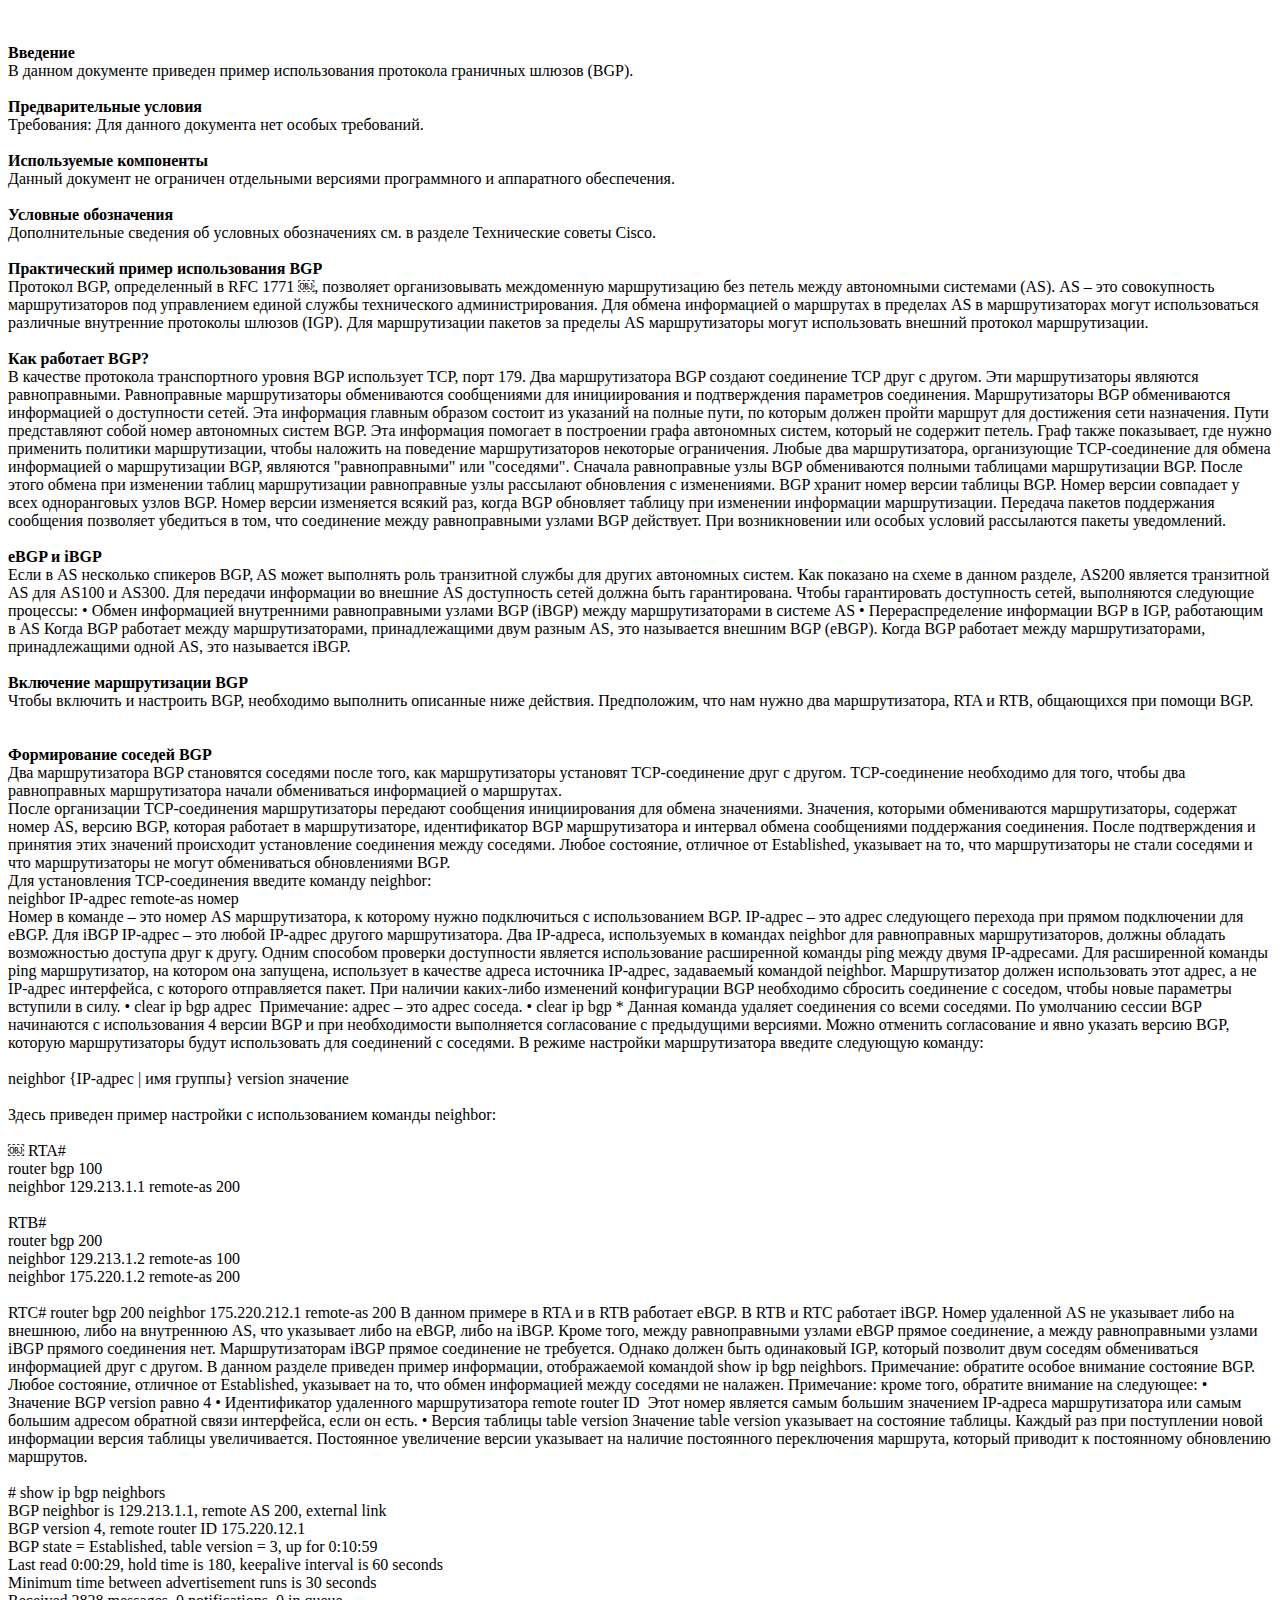
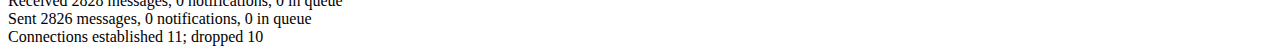
==== index.html @ 524dd774 "Add html and pictures" ====
<!DOCTYPE html>
<html>
 <head>
 <meta http-equiv="Content-Type"; 
  content="text/html"; 
  charset="UTF-8" />
  <link rel="stylesheet" type="text/css" href="style.css" />
<title>Введение в BGP</title>
  </head>
<body>

<br/><br/>
<b>Введение</b>
<br/>
 В данном документе приведен пример использования протокола граничных шлюзов (BGP).
<br/><br/>
<b>Предварительные условия</b>
<br/>
Требования:
Для данного документа нет особых требований.
<br/><br/>
<b>Используемые компоненты</b>
<br/>
Данный документ не ограничен отдельными версиями программного и аппаратного обеспечения.
<br/><br/>
<b>Условные обозначения</b>
<br/>
Дополнительные сведения об условных обозначениях см. в разделе Технические советы Cisco. 
<br/><br/>
<b>Практический пример использования BGP</b>
<br/>
Протокол BGP, определенный в RFC 1771 ￼, позволяет организовывать междоменную маршрутизацию без петель между автономными системами (AS). AS – это совокупность маршрутизаторов под управлением единой службы технического администрирования. Для обмена информацией о маршрутах в пределах AS в маршрутизаторах могут использоваться различные внутренние протоколы шлюзов (IGP). Для маршрутизации пакетов за пределы AS маршрутизаторы могут использовать внешний протокол маршрутизации.
<br/><br/>
<b>Как работает BGP?</b>
<br/>
В качестве протокола транспортного уровня BGP использует TCP, порт 179. Два маршрутизатора BGP создают соединение TCP друг с другом. Эти маршрутизаторы являются равноправными. Равноправные маршрутизаторы обмениваются сообщениями для инициирования и подтверждения параметров соединения.
Маршрутизаторы BGP обмениваются информацией о доступности сетей. Эта информация главным образом состоит из указаний на полные пути, по которым должен пройти маршрут для достижения сети назначения. Пути представляют собой номер автономных систем BGP. Эта информация помогает в построении графа автономных систем, который не содержит петель. Граф также показывает, где нужно применить политики маршрутизации, чтобы наложить на поведение маршрутизаторов некоторые ограничения.
Любые два маршрутизатора, организующие TCP-соединение для обмена информацией о маршрутизации BGP, являются "равноправными" или "соседями". Сначала равноправные узлы BGP обмениваются полными таблицами маршрутизации BGP. После этого обмена при изменении таблиц маршрутизации равноправные узлы рассылают обновления с изменениями. BGP хранит номер версии таблицы BGP. Номер версии совпадает у всех одноранговых узлов BGP. Номер версии изменяется всякий раз, когда BGP обновляет таблицу при изменении информации маршрутизации. Передача пакетов поддержания сообщения позволяет убедиться в том, что соединение между равноправными узлами BGP действует. При возникновении или особых условий рассылаются пакеты уведомлений.
<br/><br/>
<b>eBGP и iBGP</b>
<br/>
Если в AS несколько спикеров BGP, AS может выполнять роль транзитной службы для других автономных систем. Как показано на схеме в данном разделе, AS200 является транзитной AS для AS100 и AS300.
Для передачи информации во внешние AS доступность сетей должна быть гарантирована. Чтобы гарантировать доступность сетей, выполняются следующие процессы:
	•	Обмен информацией внутренними равноправными узлами BGP (iBGP) между маршрутизаторами в системе AS
	•	Перераспределение информации BGP в IGP, работающим в AS
Когда BGP работает между маршрутизаторами, принадлежащими двум разным AS, это называется внешним BGP (eBGP). Когда BGP работает между маршрутизаторами, принадлежащими одной AS, это называется iBGP.
<br/><br/>
<b>Включение маршрутизации BGP</b>
<br/>
Чтобы включить и настроить BGP, необходимо выполнить описанные ниже действия.
Предположим, что нам нужно два маршрутизатора, RTA и RTB, общающихся при помощи BGP. <br/>
<br/><br/>
<b>Формирование соседей BGP</b>
<br/>
Два маршрутизатора BGP становятся соседями после того, как маршрутизаторы установят TCP-соединение друг с другом. TCP-соединение необходимо для того, чтобы два равноправных маршрутизатора начали обмениваться информацией о маршрутах.<br/>
После организации TCP-соединения маршрутизаторы передают сообщения инициирования для обмена значениями. Значения, которыми обмениваются маршрутизаторы, содержат номер AS, версию BGP, которая работает в маршрутизаторе, идентификатор BGP маршрутизатора и интервал обмена сообщениями поддержания соединения. После подтверждения и принятия этих значений происходит установление соединения между соседями. Любое состояние, отличное от Established, указывает на то, что маршрутизаторы не стали соседями и что маршрутизаторы не могут обмениваться обновлениями BGP.<br/>
Для установления TCP-соединения введите команду neighbor:<br/>
neighbor IP-адрес remote-as номер<br/>

Номер в команде – это номер AS маршрутизатора, к которому нужно подключиться с использованием BGP. IP-адрес – это адрес следующего перехода при прямом подключении для eBGP. Для iBGP IP-адрес – это любой IP-адрес другого маршрутизатора.
Два IP-адреса, используемых в командах neighbor для равноправных маршрутизаторов, должны обладать возможностью доступа друг к другу. Одним способом проверки доступности является использование расширенной команды ping между двумя IP-адресами. Для расширенной команды ping маршрутизатор, на котором она запущена, использует в качестве адреса источника IP-адрес, задаваемый командой neighbor. Маршрутизатор должен использовать этот адрес, а не IP-адрес интерфейса, с которого отправляется пакет.
При наличии каких-либо изменений конфигурации BGP необходимо сбросить соединение с соседом, чтобы новые параметры вступили в силу.
	•	clear ip bgp адрес  Примечание: адрес – это адрес соседа.
	•	clear ip bgp * Данная команда удаляет соединения со всеми соседями.
По умолчанию сессии BGP начинаются с использования 4 версии BGP и при необходимости выполняется согласование с предыдущими версиями. Можно отменить согласование и явно указать версию BGP, которую маршрутизаторы будут использовать для соединений с соседями. В режиме настройки маршрутизатора введите следующую команду:<br/><br/>
neighbor {IP-адрес | имя группы} version значение<br/><br/>

Здесь приведен пример настройки с использованием команды neighbor:<br/><br/>
￼
RTA#<br/>
router bgp 100<br/>
neighbor 129.213.1.1 remote-as 200<br/><br/>

RTB#<br/>
router bgp 200<br/>
neighbor 129.213.1.2 remote-as 100<br/>
neighbor 175.220.1.2 remote-as 200<br/><br/>

RTC#
router bgp 200
neighbor 175.220.212.1 remote-as 200
В данном примере в RTA и в RTB работает eBGP. В RTB и RTC работает iBGP. Номер удаленной AS не указывает либо на внешнюю, либо на внутреннюю AS, что указывает либо на eBGP, либо на iBGP. Кроме того, между равноправными узлами eBGP прямое соединение, а между равноправными узлами iBGP прямого соединения нет. Маршрутизаторам iBGP прямое соединение не требуется. Однако должен быть одинаковый IGP, который позволит двум соседям обмениваться информацией друг с другом.
В данном разделе приведен пример информации, отображаемой командой show ip bgp neighbors.
Примечание: обратите особое внимание состояние BGP. Любое состояние, отличное от Established, указывает на то, что обмен информацией между соседями не налажен.
Примечание: кроме того, обратите внимание на следующее:
	•	Значение BGP version равно 4
	•	Идентификатор удаленного маршрутизатора remote router ID  Этот номер является самым большим значением IP-адреса маршрутизатора или самым большим адресом обратной связи интерфейса, если он есть.
	•	Версия таблицы table version Значение table version указывает на состояние таблицы. Каждый раз при поступлении новой информации версия таблицы увеличивается. Постоянное увеличение версии указывает на наличие постоянного переключения маршрута, который приводит к постоянному обновлению маршрутов.<br/><br/>
# show ip bgp neighbors<br/>
     BGP neighbor is 129.213.1.1, remote AS 200, external link <br/>
     BGP version 4, remote router ID 175.220.12.1 <br/>
     BGP state = Established, table version = 3, up for 0:10:59 <br/>
     Last read 0:00:29, hold time is 180, keepalive interval is 60 seconds <br/>
     Minimum time between advertisement runs is 30 seconds <br/>
     Received 2828 messages, 0 notifications, 0 in queue <br/>
     Sent 2826 messages, 0 notifications, 0 in queue <br/>
     Connections established 11; dropped 10 <br/>
</body>
</html>
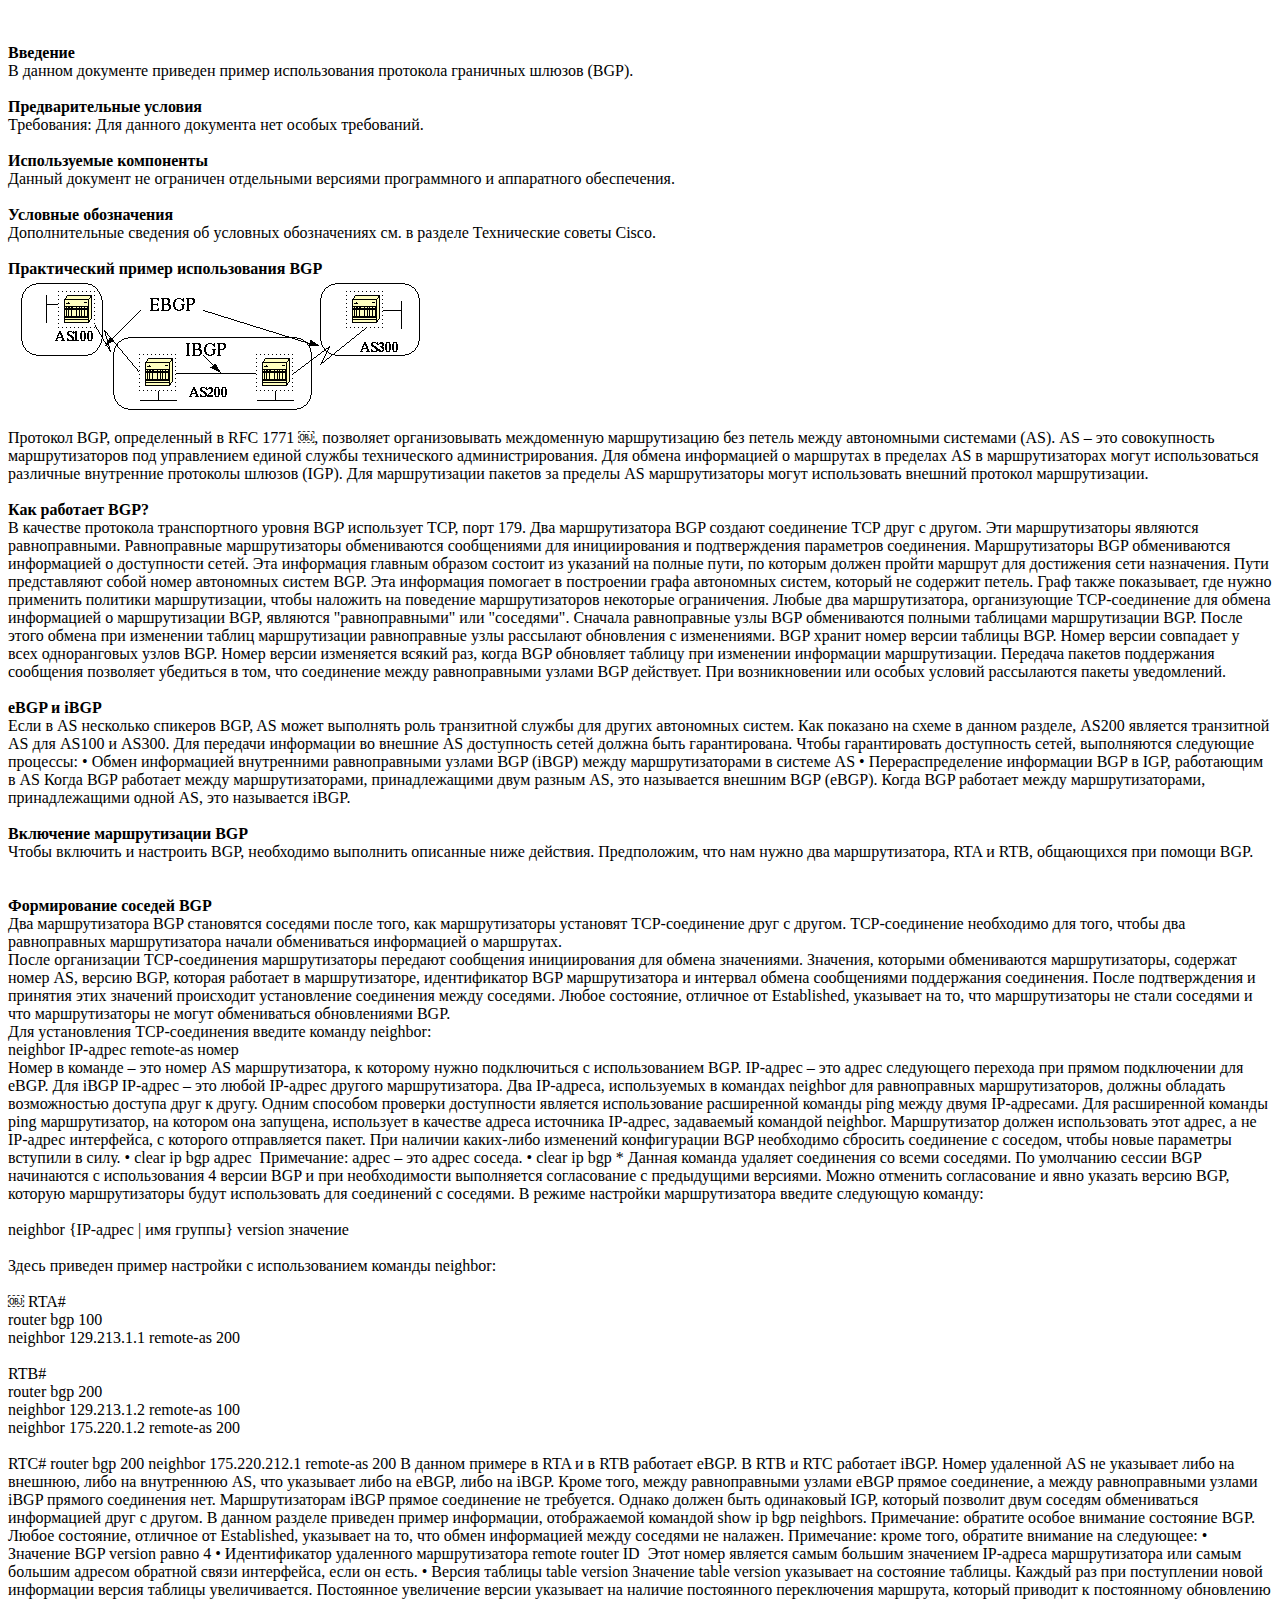
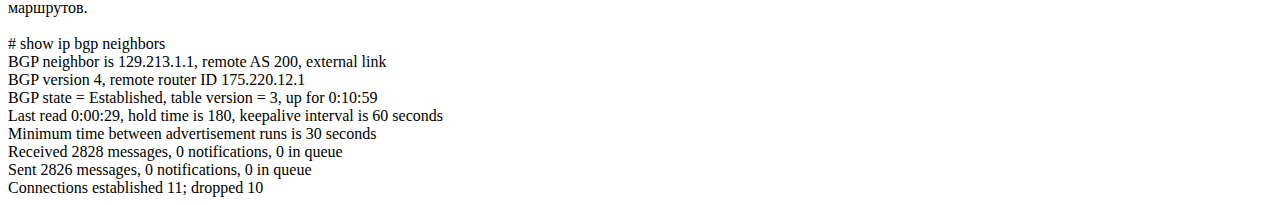
==== commit 3a7fe4e9: "Added picture in our html" ====
--- a/index.html
+++ b/index.html
@@ -28,6 +28,8 @@
 Дополнительные сведения об условных обозначениях см. в разделе Технические советы Cisco. 
 <br/><br/>
 <b>Практический пример использования BGP</b>
+<br/>
+<img src="bgp-toc1.gif"  alt="img1" title="Пример реализации технологии BGP" /> 
 <br/>
 Протокол BGP, определенный в RFC 1771 ￼, позволяет организовывать междоменную маршрутизацию без петель между автономными системами (AS). AS – это совокупность маршрутизаторов под управлением единой службы технического администрирования. Для обмена информацией о маршрутах в пределах AS в маршрутизаторах могут использоваться различные внутренние протоколы шлюзов (IGP). Для маршрутизации пакетов за пределы AS маршрутизаторы могут использовать внешний протокол маршрутизации.
 <br/><br/>
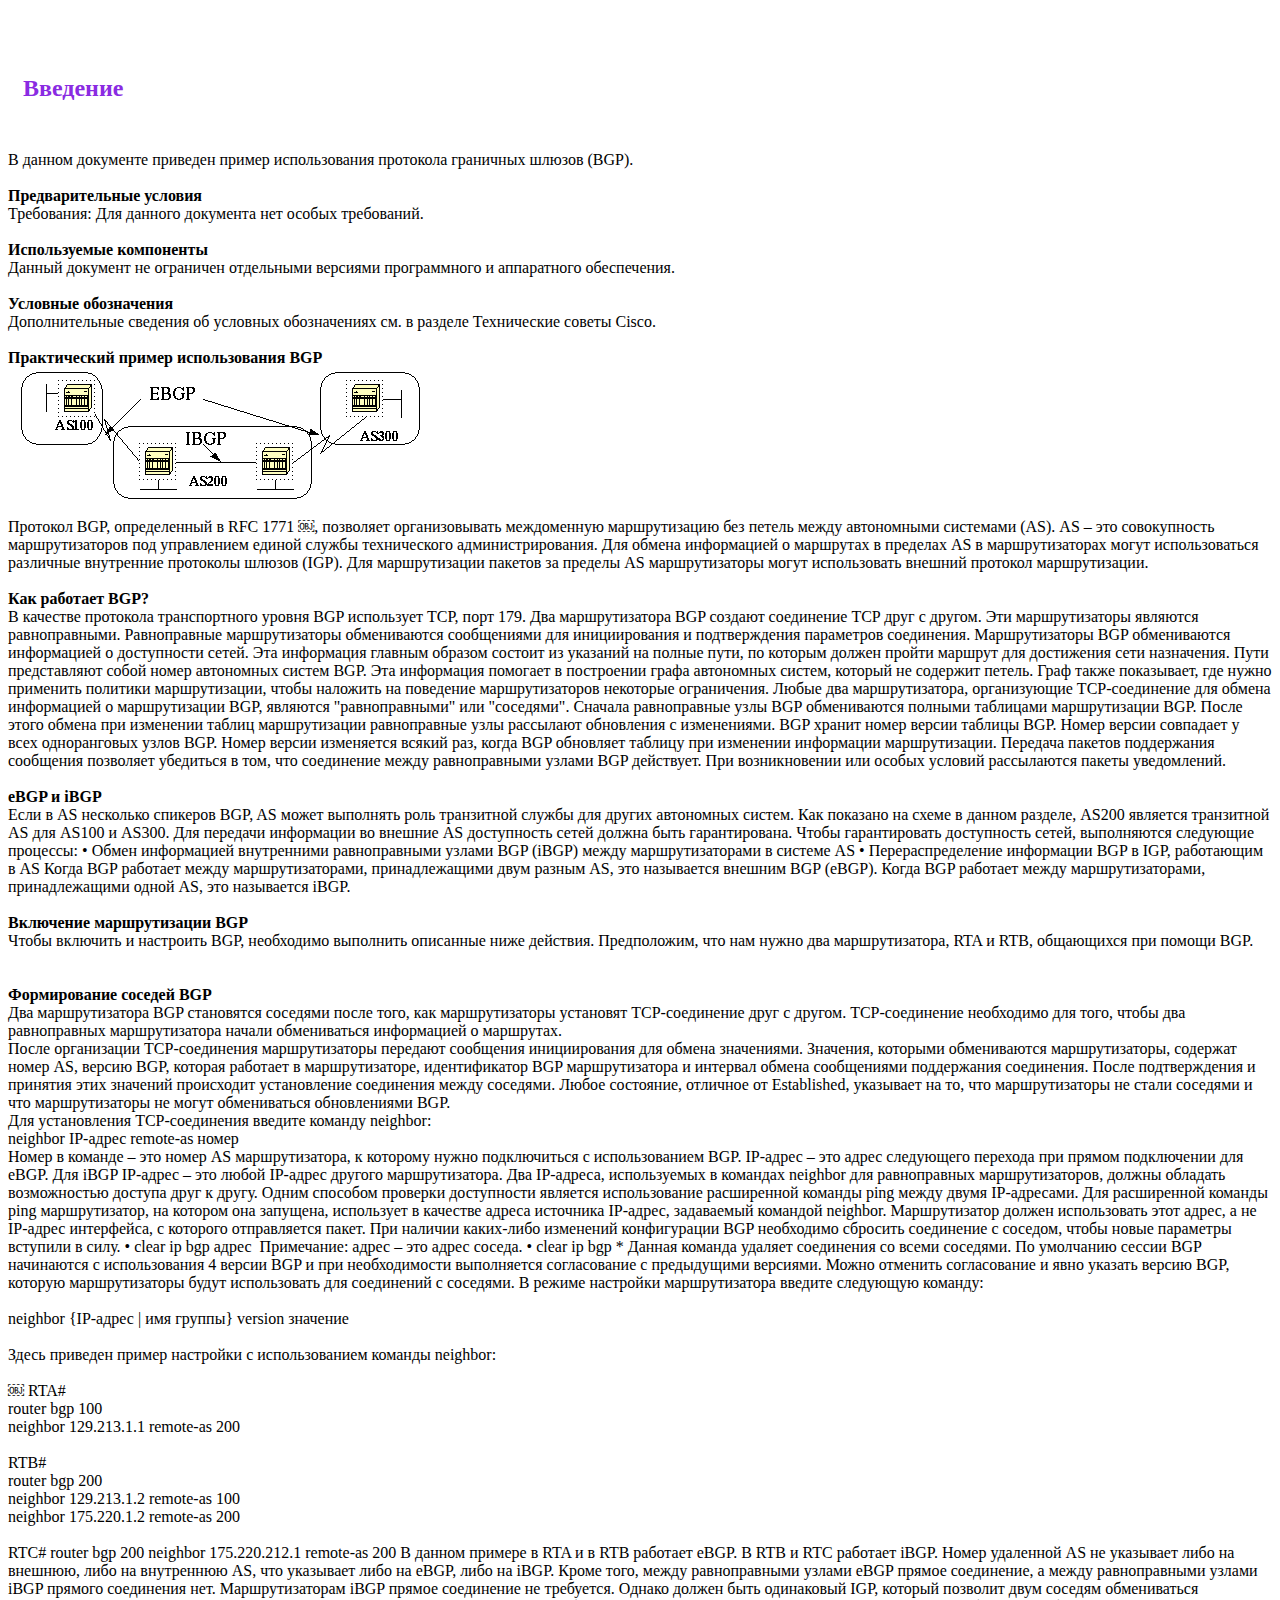
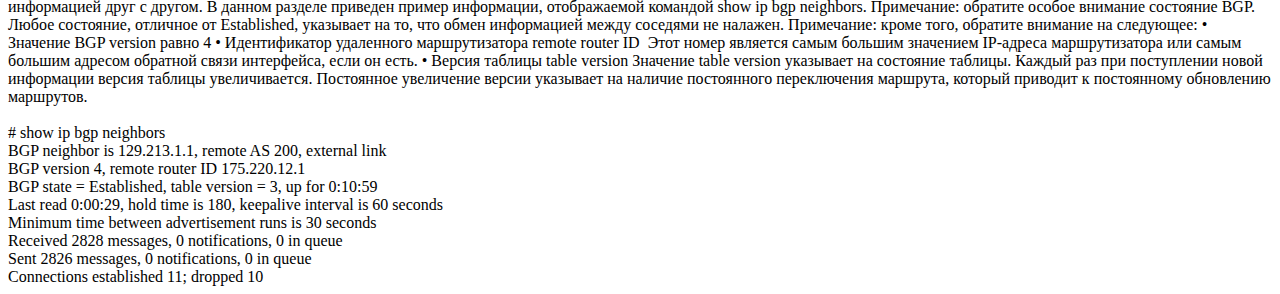
==== commit 31ff5f09: "Added h1 and its css style" ====
--- a/index.html
+++ b/index.html
@@ -10,7 +10,7 @@
 <body>
 
 <br/><br/>
-<b>Введение</b>
+<h1>Введение</h1>
 <br/>
  В данном документе приведен пример использования протокола граничных шлюзов (BGP).
 <br/><br/>
--- a/style.css
+++ b/style.css
@@ -0,0 +1,5 @@
+h1 { 
+    font-size: 24px;
+    color:blueviolet;
+    padding: 15px;
+}
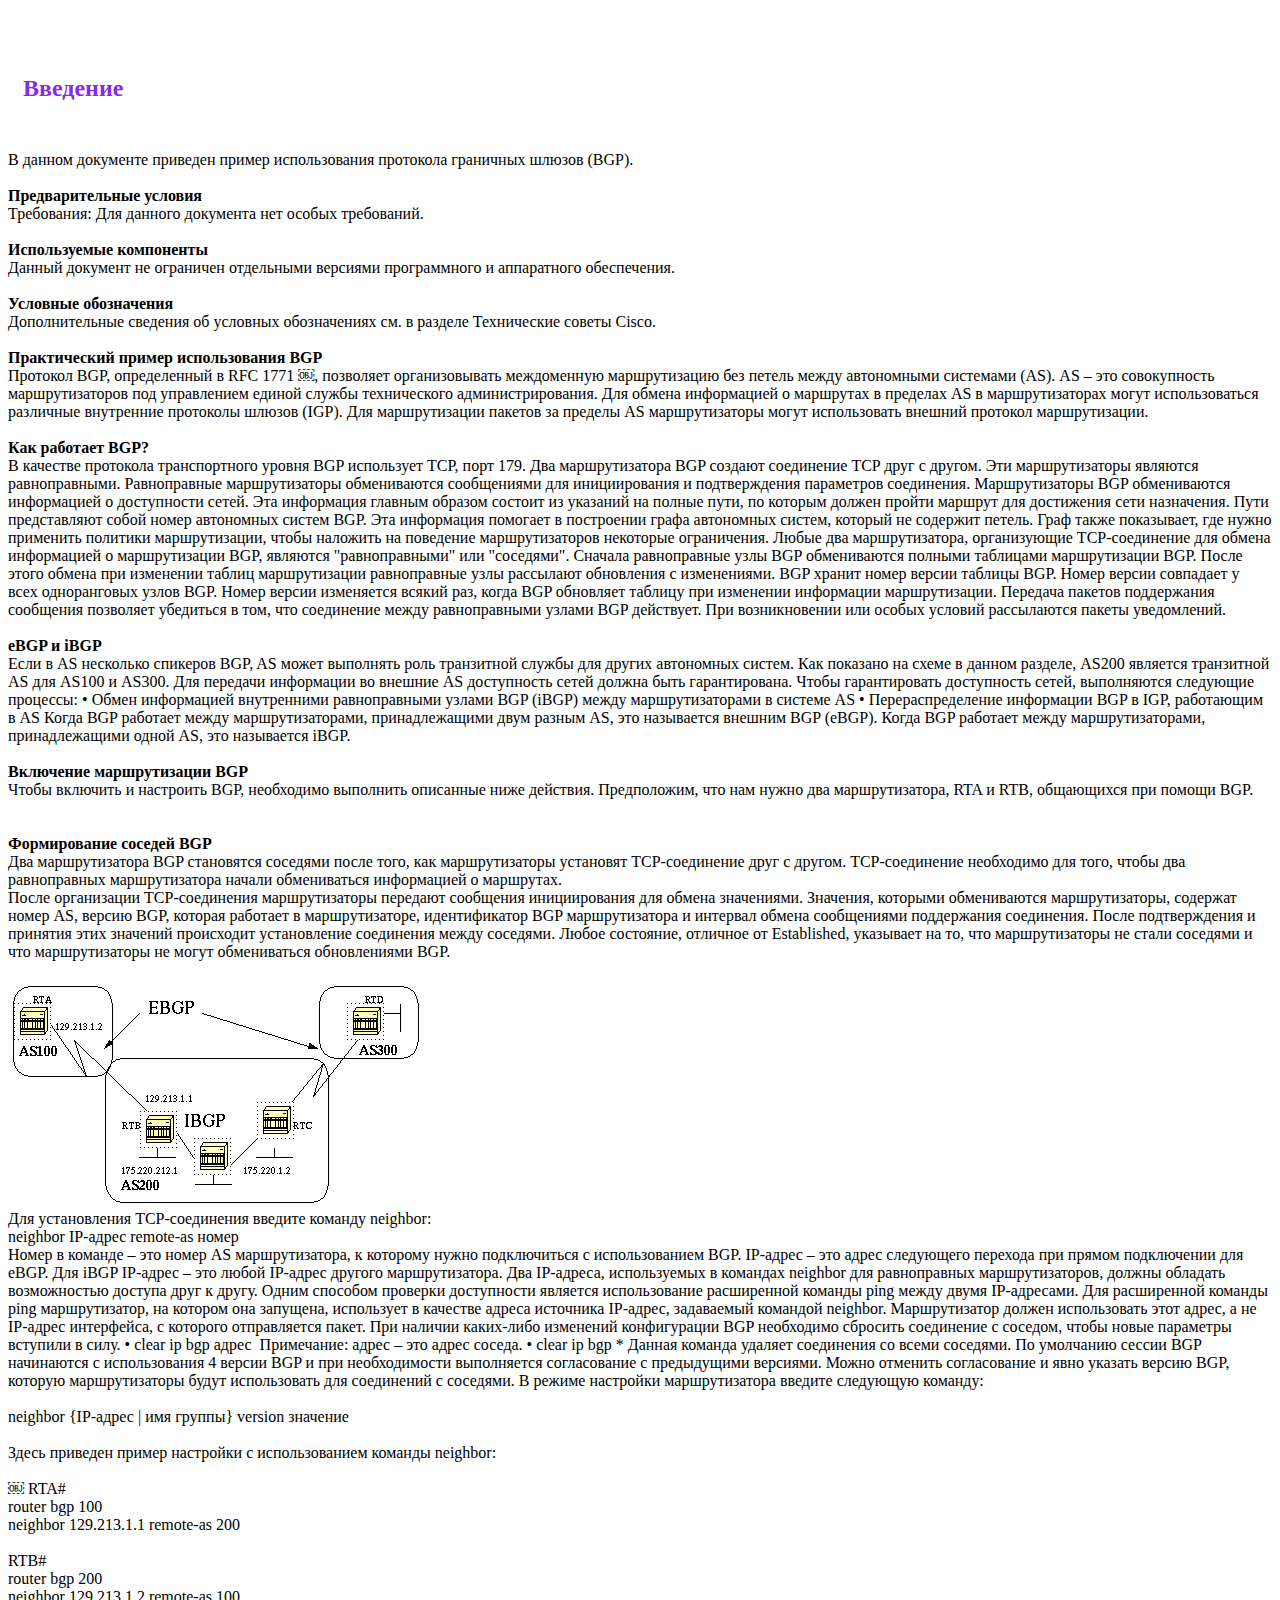
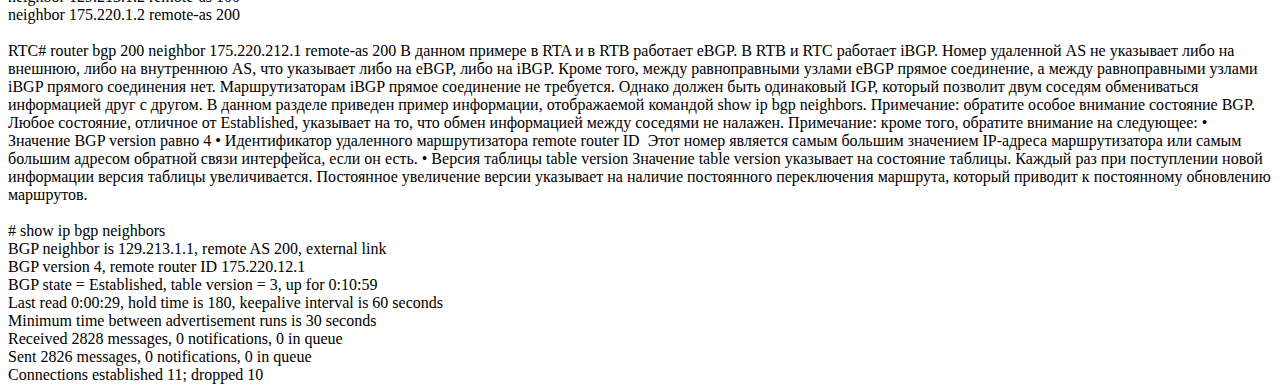
==== commit 6688ae49: "Changed image" ====
--- a/index.html
+++ b/index.html
@@ -29,8 +29,7 @@
 <br/><br/>
 <b>Практический пример использования BGP</b>
 <br/>
-<img src="bgp-toc1.gif"  alt="img1" title="Пример реализации технологии BGP" /> 
-<br/>
+
 Протокол BGP, определенный в RFC 1771 ￼, позволяет организовывать междоменную маршрутизацию без петель между автономными системами (AS). AS – это совокупность маршрутизаторов под управлением единой службы технического администрирования. Для обмена информацией о маршрутах в пределах AS в маршрутизаторах могут использоваться различные внутренние протоколы шлюзов (IGP). Для маршрутизации пакетов за пределы AS маршрутизаторы могут использовать внешний протокол маршрутизации.
 <br/><br/>
 <b>Как работает BGP?</b>
@@ -55,7 +54,9 @@
 <b>Формирование соседей BGP</b>
 <br/>
 Два маршрутизатора BGP становятся соседями после того, как маршрутизаторы установят TCP-соединение друг с другом. TCP-соединение необходимо для того, чтобы два равноправных маршрутизатора начали обмениваться информацией о маршрутах.<br/>
-После организации TCP-соединения маршрутизаторы передают сообщения инициирования для обмена значениями. Значения, которыми обмениваются маршрутизаторы, содержат номер AS, версию BGP, которая работает в маршрутизаторе, идентификатор BGP маршрутизатора и интервал обмена сообщениями поддержания соединения. После подтверждения и принятия этих значений происходит установление соединения между соседями. Любое состояние, отличное от Established, указывает на то, что маршрутизаторы не стали соседями и что маршрутизаторы не могут обмениваться обновлениями BGP.<br/>
+После организации TCP-соединения маршрутизаторы передают сообщения инициирования для обмена значениями. Значения, которыми обмениваются маршрутизаторы, содержат номер AS, версию BGP, которая работает в маршрутизаторе, идентификатор BGP маршрутизатора и интервал обмена сообщениями поддержания соединения. После подтверждения и принятия этих значений происходит установление соединения между соседями. Любое состояние, отличное от Established, указывает на то, что маршрутизаторы не стали соседями и что маршрутизаторы не могут обмениваться обновлениями BGP.<br/><br/>
+<img src="bgp-toc2.gif"  alt="img1" title="Пример реализации технологии BGP" /> 
+<br/>
 Для установления TCP-соединения введите команду neighbor:<br/>
 neighbor IP-адрес remote-as номер<br/>
 
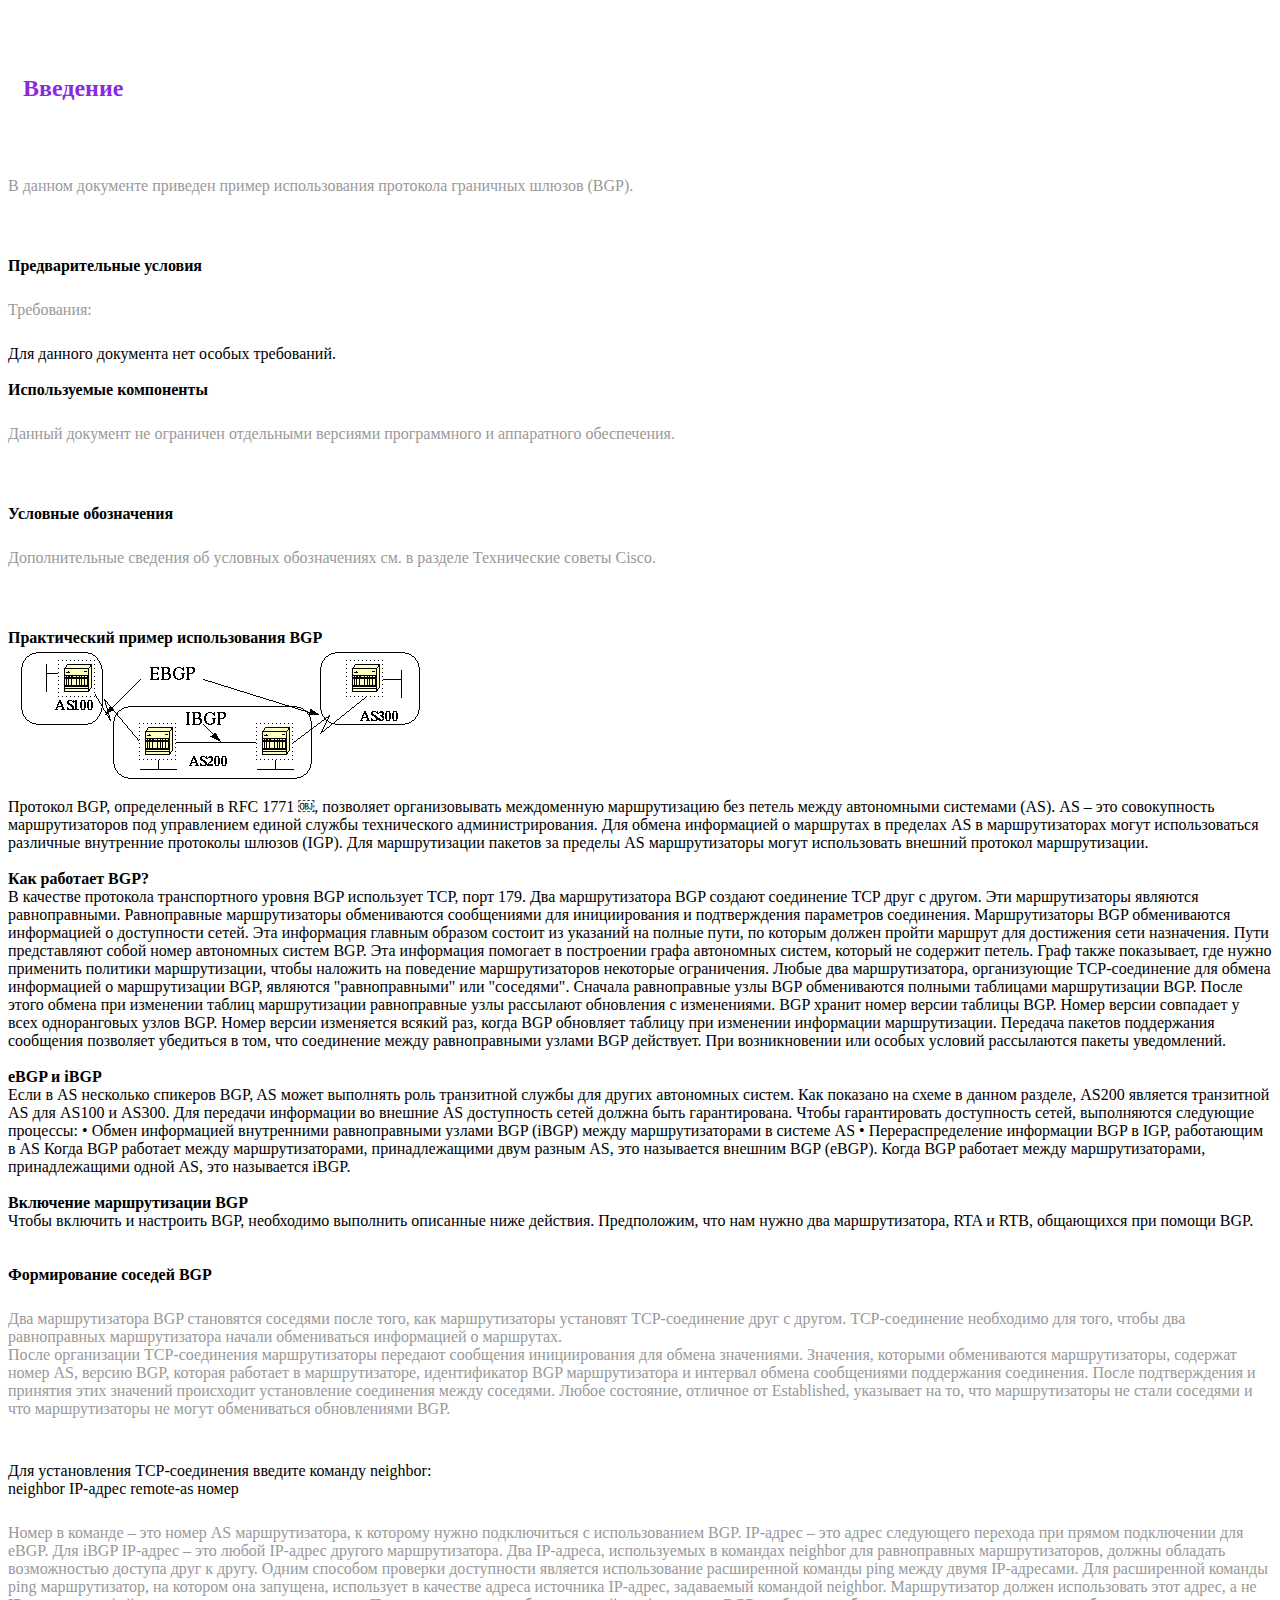
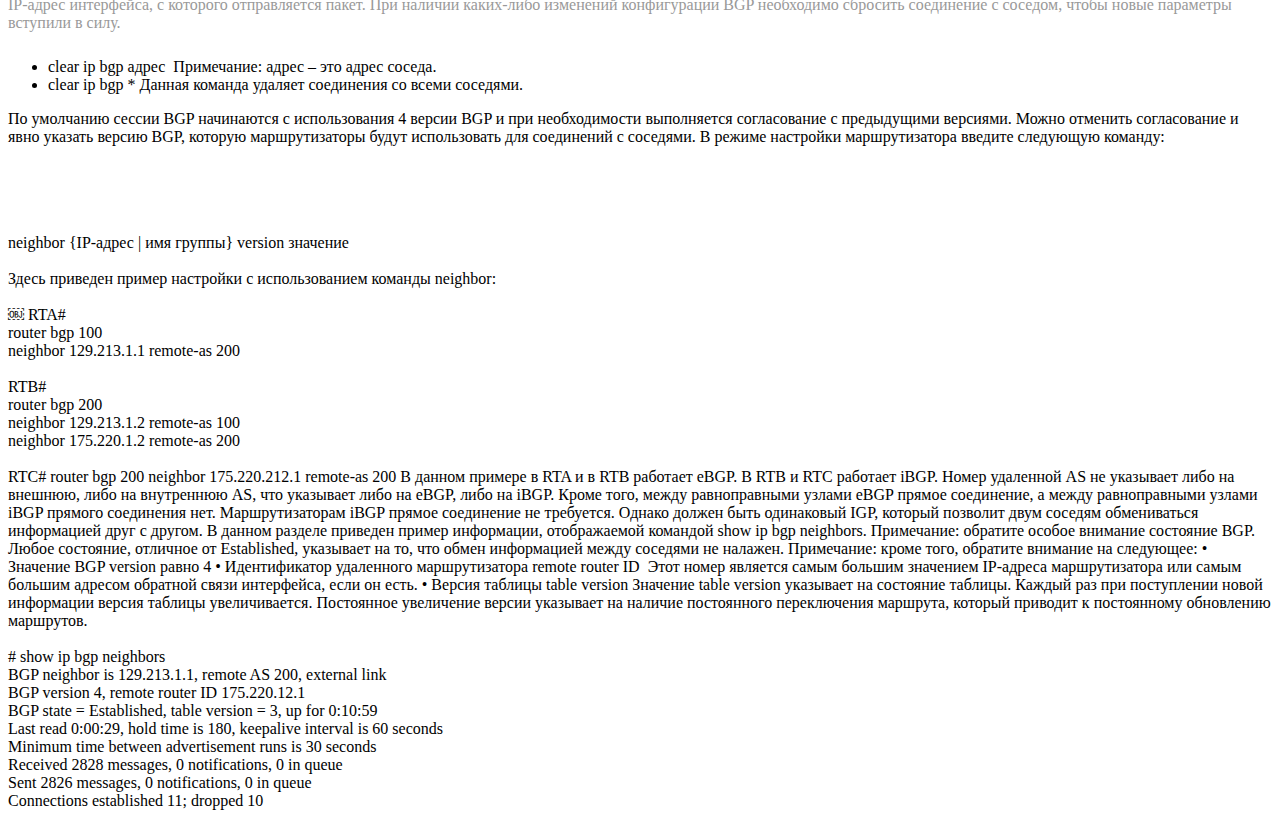
==== commit e3db0589: "Changed fonts and added html tag of list" ====
--- a/index.html
+++ b/index.html
@@ -12,24 +12,25 @@
 <br/><br/>
 <h1>Введение</h1>
 <br/>
- В данном документе приведен пример использования протокола граничных шлюзов (BGP).
+<p>В данном документе приведен пример использования протокола граничных шлюзов (BGP).</p> 
 <br/><br/>
 <b>Предварительные условия</b>
 <br/>
-Требования:
+<p>Требования:</p>
 Для данного документа нет особых требований.
 <br/><br/>
 <b>Используемые компоненты</b>
 <br/>
-Данный документ не ограничен отдельными версиями программного и аппаратного обеспечения.
+<p>Данный документ не ограничен отдельными версиями программного и аппаратного обеспечения.</p>
 <br/><br/>
 <b>Условные обозначения</b>
 <br/>
-Дополнительные сведения об условных обозначениях см. в разделе Технические советы Cisco. 
+<p>Дополнительные сведения об условных обозначениях см. в разделе Технические советы Cisco. </p>
 <br/><br/>
 <b>Практический пример использования BGP</b>
 <br/>
-
+<img src="bgp-toc1.gif"  alt="img1" title="Пример реализации технологии BGP" /> 
+<br/>
 Протокол BGP, определенный в RFC 1771 ￼, позволяет организовывать междоменную маршрутизацию без петель между автономными системами (AS). AS – это совокупность маршрутизаторов под управлением единой службы технического администрирования. Для обмена информацией о маршрутах в пределах AS в маршрутизаторах могут использоваться различные внутренние протоколы шлюзов (IGP). Для маршрутизации пакетов за пределы AS маршрутизаторы могут использовать внешний протокол маршрутизации.
 <br/><br/>
 <b>Как работает BGP?</b>
@@ -53,21 +54,21 @@
 <br/><br/>
 <b>Формирование соседей BGP</b>
 <br/>
-Два маршрутизатора BGP становятся соседями после того, как маршрутизаторы установят TCP-соединение друг с другом. TCP-соединение необходимо для того, чтобы два равноправных маршрутизатора начали обмениваться информацией о маршрутах.<br/>
-После организации TCP-соединения маршрутизаторы передают сообщения инициирования для обмена значениями. Значения, которыми обмениваются маршрутизаторы, содержат номер AS, версию BGP, которая работает в маршрутизаторе, идентификатор BGP маршрутизатора и интервал обмена сообщениями поддержания соединения. После подтверждения и принятия этих значений происходит установление соединения между соседями. Любое состояние, отличное от Established, указывает на то, что маршрутизаторы не стали соседями и что маршрутизаторы не могут обмениваться обновлениями BGP.<br/><br/>
-<img src="bgp-toc2.gif"  alt="img1" title="Пример реализации технологии BGP" /> 
-<br/>
+<p>Два маршрутизатора BGP становятся соседями после того, как маршрутизаторы установят TCP-соединение друг с другом. TCP-соединение необходимо для того, чтобы два равноправных маршрутизатора начали обмениваться информацией о маршрутах.<br/>
+После организации TCP-соединения маршрутизаторы передают сообщения инициирования для обмена значениями. Значения, которыми обмениваются маршрутизаторы, содержат номер AS, версию BGP, которая работает в маршрутизаторе, идентификатор BGP маршрутизатора и интервал обмена сообщениями поддержания соединения. После подтверждения и принятия этих значений происходит установление соединения между соседями. Любое состояние, отличное от Established, указывает на то, что маршрутизаторы не стали соседями и что маршрутизаторы не могут обмениваться обновлениями BGP.</p><br/>
 Для установления TCP-соединения введите команду neighbor:<br/>
 neighbor IP-адрес remote-as номер<br/>
 
-Номер в команде – это номер AS маршрутизатора, к которому нужно подключиться с использованием BGP. IP-адрес – это адрес следующего перехода при прямом подключении для eBGP. Для iBGP IP-адрес – это любой IP-адрес другого маршрутизатора.
+<p>Номер в команде – это номер AS маршрутизатора, к которому нужно подключиться с использованием BGP. IP-адрес – это адрес следующего перехода при прямом подключении для eBGP. Для iBGP IP-адрес – это любой IP-адрес другого маршрутизатора.
 Два IP-адреса, используемых в командах neighbor для равноправных маршрутизаторов, должны обладать возможностью доступа друг к другу. Одним способом проверки доступности является использование расширенной команды ping между двумя IP-адресами. Для расширенной команды ping маршрутизатор, на котором она запущена, использует в качестве адреса источника IP-адрес, задаваемый командой neighbor. Маршрутизатор должен использовать этот адрес, а не IP-адрес интерфейса, с которого отправляется пакет.
 При наличии каких-либо изменений конфигурации BGP необходимо сбросить соединение с соседом, чтобы новые параметры вступили в силу.
-	•	clear ip bgp адрес  -Примечание: адрес – это адрес соседа.
-	•	clear ip bgp * -Данная команда удаляет соединения со всеми соседями.
-По умолчанию сессии BGP начинаются с использования 4 версии BGP и при необходимости выполняется согласование с предыдущими версиями. Можно отменить согласование и явно указать версию BGP, которую маршрутизаторы будут использовать для соединений с соседями. В режиме настройки маршрутизатора введите следующую команду:<br/><br/>
+		<ul>
+            <li>clear ip bgp адрес  +Примечание: адрес – это адрес соседа.</li>
+		    <li>clear ip bgp * +Данная команда удаляет соединения со всеми соседями.</li>
+        </ul>
+По умолчанию сессии BGP начинаются с использования 4 версии BGP и при необходимости выполняется согласование с предыдущими версиями. Можно отменить согласование и явно указать версию BGP, которую маршрутизаторы будут использовать для соединений с соседями. В режиме настройки маршрутизатора введите следующую команду:</p><br/><br/>
 neighbor {IP-адрес | имя группы} version значение<br/><br/>
 
 Здесь приведен пример настройки с использованием команды neighbor:<br/><br/>
--- a/style.css
+++ b/style.css
@@ -3,3 +3,8 @@
     color:blueviolet;
     padding: 15px;
 }
+p {
+    font-size: 16px;
+    color:#999999;
+    padding: 10px 0px;
+}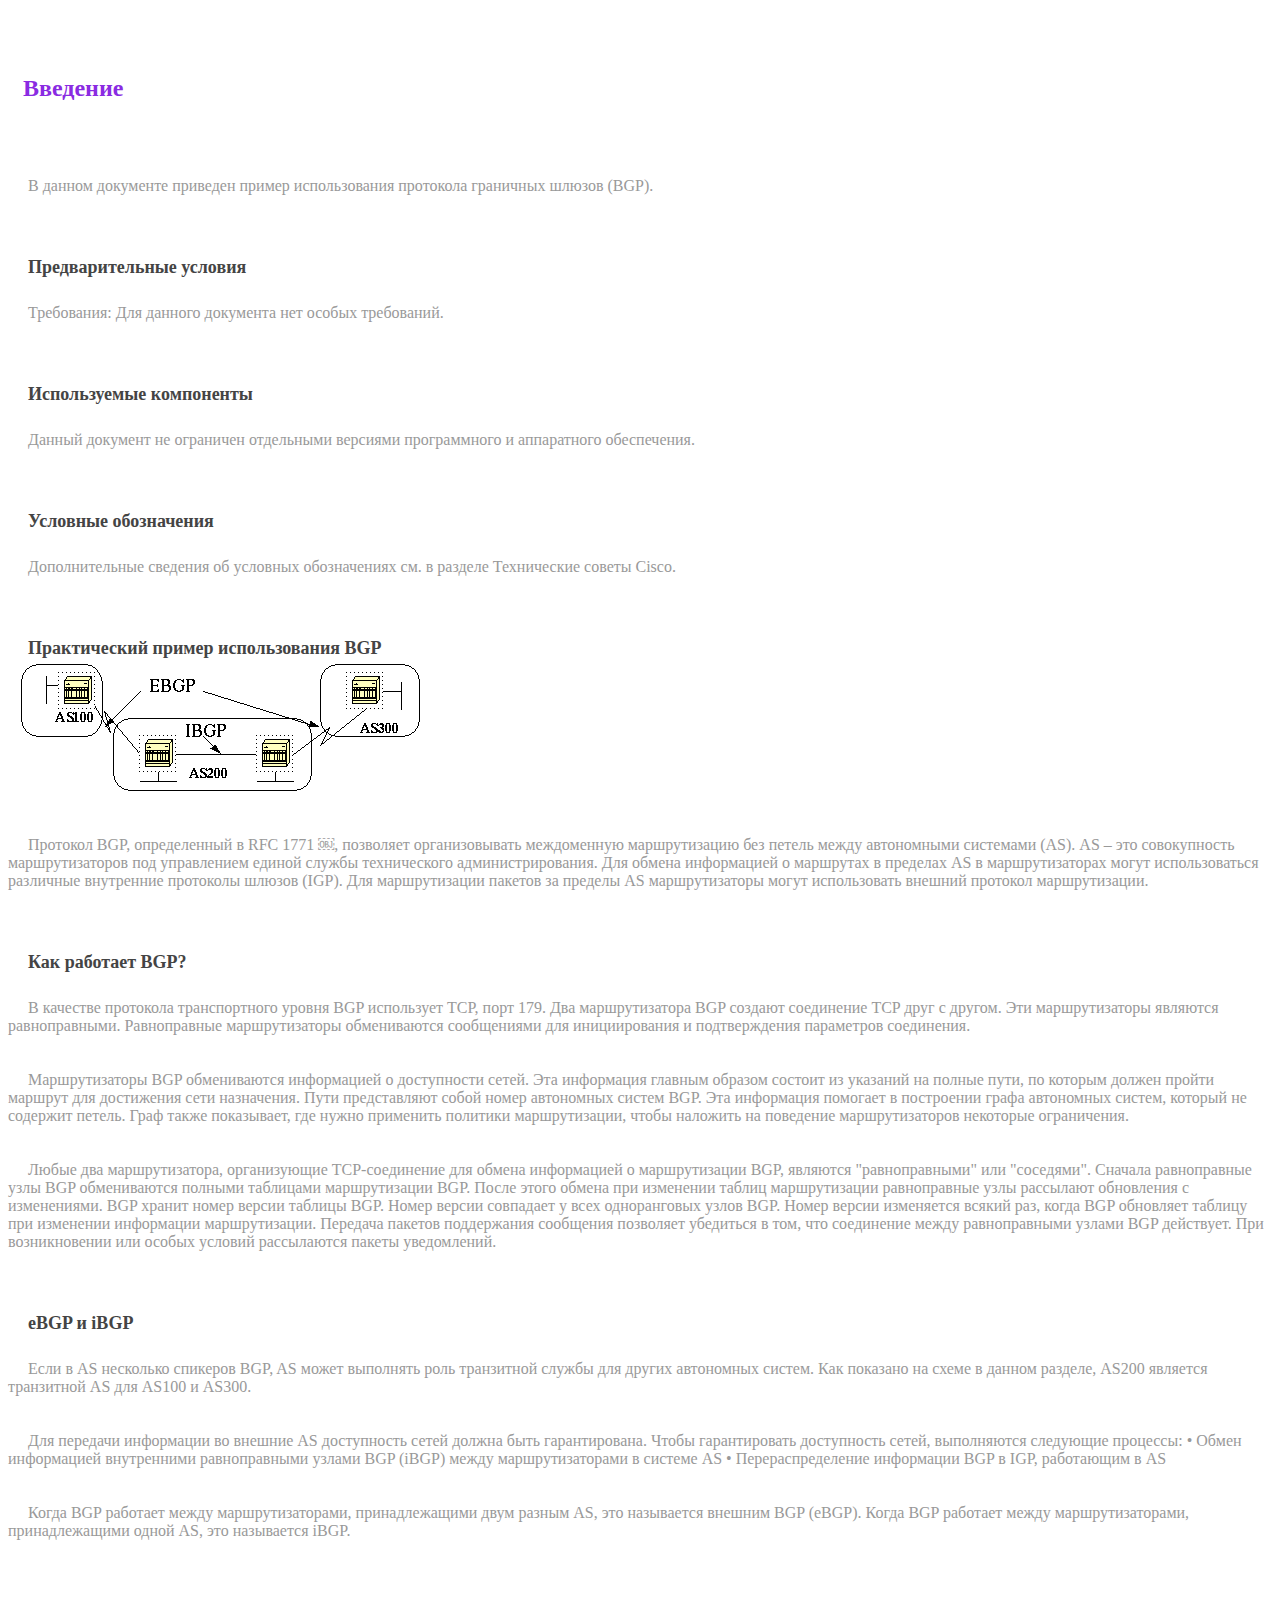
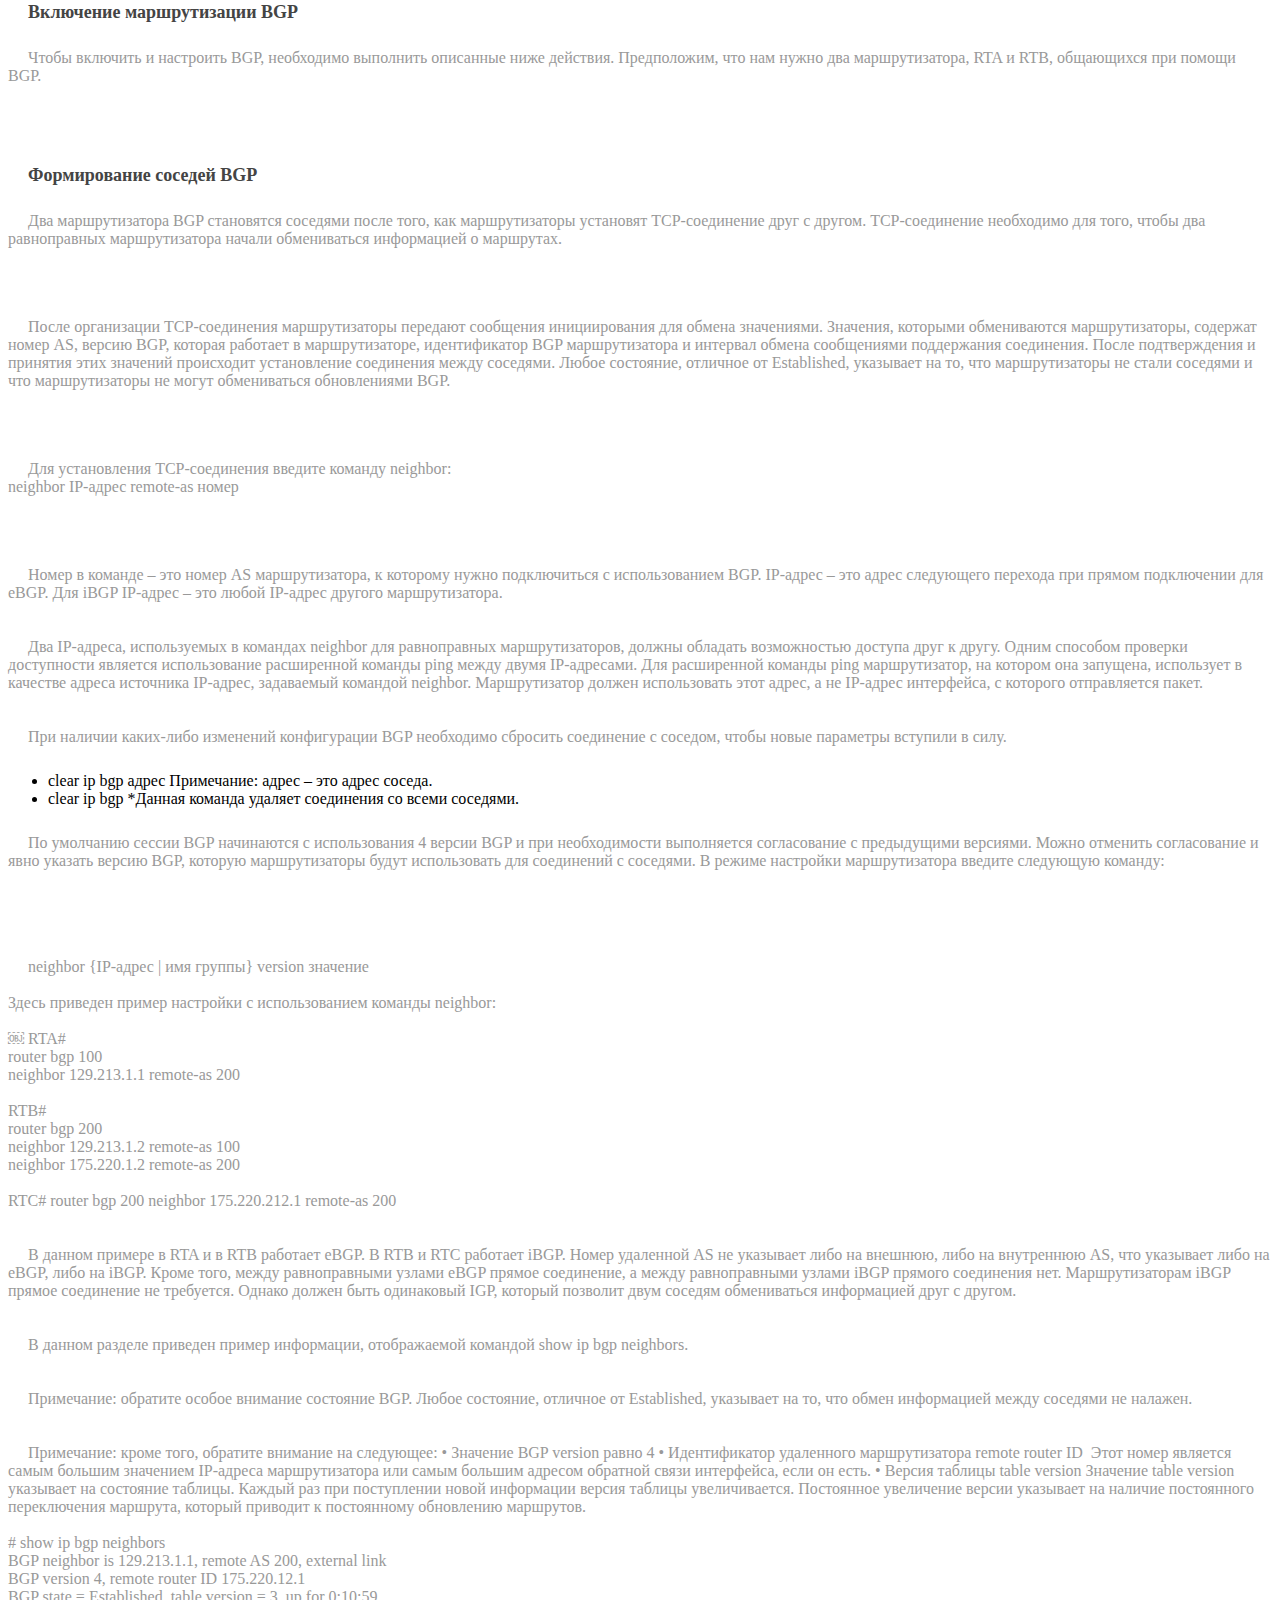
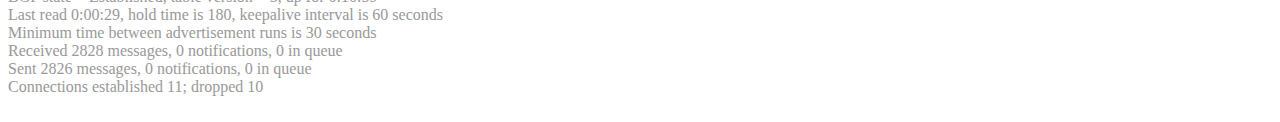
==== commit 3ae52250: "Was added <p> tags for all file and changed styles of <b> and <p>" ====
--- a/index.html
+++ b/index.html
@@ -16,8 +16,8 @@
 <br/><br/>
 <b>Предварительные условия</b>
 <br/>
-<p>Требования:</p>
-Для данного документа нет особых требований.
+<p>Требования:
+Для данного документа нет особых требований.</p>
 <br/><br/>
 <b>Используемые компоненты</b>
 <br/>
@@ -31,45 +31,43 @@
 <br/>
 <img src="bgp-toc1.gif"  alt="img1" title="Пример реализации технологии BGP" /> 
 <br/>
-Протокол BGP, определенный в RFC 1771 ￼, позволяет организовывать междоменную маршрутизацию без петель между автономными системами (AS). AS – это совокупность маршрутизаторов под управлением единой службы технического администрирования. Для обмена информацией о маршрутах в пределах AS в маршрутизаторах могут использоваться различные внутренние протоколы шлюзов (IGP). Для маршрутизации пакетов за пределы AS маршрутизаторы могут использовать внешний протокол маршрутизации.
+<p>Протокол BGP, определенный в RFC 1771 ￼, позволяет организовывать междоменную маршрутизацию без петель между автономными системами (AS). AS – это совокупность маршрутизаторов под управлением единой службы технического администрирования. Для обмена информацией о маршрутах в пределах AS в маршрутизаторах могут использоваться различные внутренние протоколы шлюзов (IGP). Для маршрутизации пакетов за пределы AS маршрутизаторы могут использовать внешний протокол маршрутизации.</p>
 <br/><br/>
 <b>Как работает BGP?</b>
 <br/>
-В качестве протокола транспортного уровня BGP использует TCP, порт 179. Два маршрутизатора BGP создают соединение TCP друг с другом. Эти маршрутизаторы являются равноправными. Равноправные маршрутизаторы обмениваются сообщениями для инициирования и подтверждения параметров соединения.
-Маршрутизаторы BGP обмениваются информацией о доступности сетей. Эта информация главным образом состоит из указаний на полные пути, по которым должен пройти маршрут для достижения сети назначения. Пути представляют собой номер автономных систем BGP. Эта информация помогает в построении графа автономных систем, который не содержит петель. Граф также показывает, где нужно применить политики маршрутизации, чтобы наложить на поведение маршрутизаторов некоторые ограничения.
-Любые два маршрутизатора, организующие TCP-соединение для обмена информацией о маршрутизации BGP, являются "равноправными" или "соседями". Сначала равноправные узлы BGP обмениваются полными таблицами маршрутизации BGP. После этого обмена при изменении таблиц маршрутизации равноправные узлы рассылают обновления с изменениями. BGP хранит номер версии таблицы BGP. Номер версии совпадает у всех одноранговых узлов BGP. Номер версии изменяется всякий раз, когда BGP обновляет таблицу при изменении информации маршрутизации. Передача пакетов поддержания сообщения позволяет убедиться в том, что соединение между равноправными узлами BGP действует. При возникновении или особых условий рассылаются пакеты уведомлений.
+<p>В качестве протокола транспортного уровня BGP использует TCP, порт 179. Два маршрутизатора BGP создают соединение TCP друг с другом. Эти маршрутизаторы являются равноправными. Равноправные маршрутизаторы обмениваются сообщениями для инициирования и подтверждения параметров соединения.</p>
+<p>Маршрутизаторы BGP обмениваются информацией о доступности сетей. Эта информация главным образом состоит из указаний на полные пути, по которым должен пройти маршрут для достижения сети назначения. Пути представляют собой номер автономных систем BGP. Эта информация помогает в построении графа автономных систем, который не содержит петель. Граф также показывает, где нужно применить политики маршрутизации, чтобы наложить на поведение маршрутизаторов некоторые ограничения.</p>
+<p>Любые два маршрутизатора, организующие TCP-соединение для обмена информацией о маршрутизации BGP, являются "равноправными" или "соседями". Сначала равноправные узлы BGP обмениваются полными таблицами маршрутизации BGP. После этого обмена при изменении таблиц маршрутизации равноправные узлы рассылают обновления с изменениями. BGP хранит номер версии таблицы BGP. Номер версии совпадает у всех одноранговых узлов BGP. Номер версии изменяется всякий раз, когда BGP обновляет таблицу при изменении информации маршрутизации. Передача пакетов поддержания сообщения позволяет убедиться в том, что соединение между равноправными узлами BGP действует. При возникновении или особых условий рассылаются пакеты уведомлений.</p>
 <br/><br/>
 <b>eBGP и iBGP</b>
 <br/>
-Если в AS несколько спикеров BGP, AS может выполнять роль транзитной службы для других автономных систем. Как показано на схеме в данном разделе, AS200 является транзитной AS для AS100 и AS300.
-Для передачи информации во внешние AS доступность сетей должна быть гарантирована. Чтобы гарантировать доступность сетей, выполняются следующие процессы:
+<p>Если в AS несколько спикеров BGP, AS может выполнять роль транзитной службы для других автономных систем. Как показано на схеме в данном разделе, AS200 является транзитной AS для AS100 и AS300.</p>
+<p>Для передачи информации во внешние AS доступность сетей должна быть гарантирована. Чтобы гарантировать доступность сетей, выполняются следующие процессы:
 	•	Обмен информацией внутренними равноправными узлами BGP (iBGP) между маршрутизаторами в системе AS
-	•	Перераспределение информации BGP в IGP, работающим в AS
-Когда BGP работает между маршрутизаторами, принадлежащими двум разным AS, это называется внешним BGP (eBGP). Когда BGP работает между маршрутизаторами, принадлежащими одной AS, это называется iBGP.
+	•	Перераспределение информации BGP в IGP, работающим в AS</p>
+<p>Когда BGP работает между маршрутизаторами, принадлежащими двум разным AS, это называется внешним BGP (eBGP). Когда BGP работает между маршрутизаторами, принадлежащими одной AS, это называется iBGP.</p>
 <br/><br/>
 <b>Включение маршрутизации BGP</b>
 <br/>
-Чтобы включить и настроить BGP, необходимо выполнить описанные ниже действия.
-Предположим, что нам нужно два маршрутизатора, RTA и RTB, общающихся при помощи BGP. <br/>
+<p>Чтобы включить и настроить BGP, необходимо выполнить описанные ниже действия.
+Предположим, что нам нужно два маршрутизатора, RTA и RTB, общающихся при помощи BGP.</p> <br/>
 <br/><br/>
 <b>Формирование соседей BGP</b>
 <br/>
-<p>Два маршрутизатора BGP становятся соседями после того, как маршрутизаторы установят TCP-соединение друг с другом. TCP-соединение необходимо для того, чтобы два равноправных маршрутизатора начали обмениваться информацией о маршрутах.<br/>
-После организации TCP-соединения маршрутизаторы передают сообщения инициирования для обмена значениями. Значения, которыми обмениваются маршрутизаторы, содержат номер AS, версию BGP, которая работает в маршрутизаторе, идентификатор BGP маршрутизатора и интервал обмена сообщениями поддержания соединения. После подтверждения и принятия этих значений происходит установление соединения между соседями. Любое состояние, отличное от Established, указывает на то, что маршрутизаторы не стали соседями и что маршрутизаторы не могут обмениваться обновлениями BGP.</p><br/>
-Для установления TCP-соединения введите команду neighbor:<br/>
-neighbor IP-адрес remote-as номер<br/>
+<p>Два маршрутизатора BGP становятся соседями после того, как маршрутизаторы установят TCP-соединение друг с другом. TCP-соединение необходимо для того, чтобы два равноправных маршрутизатора начали обмениваться информацией о маршрутах.</p><br/>
+<p>После организации TCP-соединения маршрутизаторы передают сообщения инициирования для обмена значениями. Значения, которыми обмениваются маршрутизаторы, содержат номер AS, версию BGP, которая работает в маршрутизаторе, идентификатор BGP маршрутизатора и интервал обмена сообщениями поддержания соединения. После подтверждения и принятия этих значений происходит установление соединения между соседями. Любое состояние, отличное от Established, указывает на то, что маршрутизаторы не стали соседями и что маршрутизаторы не могут обмениваться обновлениями BGP.</p><br/>
+<p>Для установления TCP-соединения введите команду neighbor:<br/>
+neighbor IP-адрес remote-as номер</p><br/>
 
-<p>Номер в команде – это номер AS маршрутизатора, к которому нужно подключиться с использованием BGP. IP-адрес – это адрес следующего перехода при прямом подключении для eBGP. Для iBGP IP-адрес – это любой IP-адрес другого маршрутизатора.
-Два IP-адреса, используемых в командах neighbor для равноправных маршрутизаторов, должны обладать возможностью доступа друг к другу. Одним способом проверки доступности является использование расширенной команды ping между двумя IP-адресами. Для расширенной команды ping маршрутизатор, на котором она запущена, использует в качестве адреса источника IP-адрес, задаваемый командой neighbor. Маршрутизатор должен использовать этот адрес, а не IP-адрес интерфейса, с которого отправляется пакет.
-При наличии каких-либо изменений конфигурации BGP необходимо сбросить соединение с соседом, чтобы новые параметры вступили в силу.
+<p>Номер в команде – это номер AS маршрутизатора, к которому нужно подключиться с использованием BGP. IP-адрес – это адрес следующего перехода при прямом подключении для eBGP. Для iBGP IP-адрес – это любой IP-адрес другого маршрутизатора.</p>
+<p>Два IP-адреса, используемых в командах neighbor для равноправных маршрутизаторов, должны обладать возможностью доступа друг к другу. Одним способом проверки доступности является использование расширенной команды ping между двумя IP-адресами. Для расширенной команды ping маршрутизатор, на котором она запущена, использует в качестве адреса источника IP-адрес, задаваемый командой neighbor. Маршрутизатор должен использовать этот адрес, а не IP-адрес интерфейса, с которого отправляется пакет.</p>
+<p>При наличии каких-либо изменений конфигурации BGP необходимо сбросить соединение с соседом, чтобы новые параметры вступили в силу.</p>
 		<ul>
-            <li>clear ip bgp адрес  -Примечание: адрес – это адрес соседа.</li>
-		    <li>clear ip bgp * -Данная команда удаляет соединения со всеми соседями.</li>
+            <li>clear ip bgp адрес Примечание: адрес – это адрес соседа.</li>
+		    <li>clear ip bgp *Данная команда удаляет соединения со всеми соседями.</li>
         </ul>
-По умолчанию сессии BGP начинаются с использования 4 версии BGP и при необходимости выполняется согласование с предыдущими версиями. Можно отменить согласование и явно указать версию BGP, которую маршрутизаторы будут использовать для соединений с соседями. В режиме настройки маршрутизатора введите следующую команду:</p><br/><br/>
-neighbor {IP-адрес | имя группы} version значение<br/><br/>
+<p>По умолчанию сессии BGP начинаются с использования 4 версии BGP и при необходимости выполняется согласование с предыдущими версиями. Можно отменить согласование и явно указать версию BGP, которую маршрутизаторы будут использовать для соединений с соседями. В режиме настройки маршрутизатора введите следующую команду:</p><br/><br/>
+<p>neighbor {IP-адрес | имя группы} version значение<br/><br/>
 
 Здесь приведен пример настройки с использованием команды neighbor:<br/><br/>
 ￼
@@ -84,11 +82,11 @@
 
 RTC#
 router bgp 200
-neighbor 175.220.212.1 remote-as 200
-В данном примере в RTA и в RTB работает eBGP. В RTB и RTC работает iBGP. Номер удаленной AS не указывает либо на внешнюю, либо на внутреннюю AS, что указывает либо на eBGP, либо на iBGP. Кроме того, между равноправными узлами eBGP прямое соединение, а между равноправными узлами iBGP прямого соединения нет. Маршрутизаторам iBGP прямое соединение не требуется. Однако должен быть одинаковый IGP, который позволит двум соседям обмениваться информацией друг с другом.
-В данном разделе приведен пример информации, отображаемой командой show ip bgp neighbors.
-Примечание: обратите особое внимание состояние BGP. Любое состояние, отличное от Established, указывает на то, что обмен информацией между соседями не налажен.
-Примечание: кроме того, обратите внимание на следующее:
+neighbor 175.220.212.1 remote-as 200</p>
+<p>В данном примере в RTA и в RTB работает eBGP. В RTB и RTC работает iBGP. Номер удаленной AS не указывает либо на внешнюю, либо на внутреннюю AS, что указывает либо на eBGP, либо на iBGP. Кроме того, между равноправными узлами eBGP прямое соединение, а между равноправными узлами iBGP прямого соединения нет. Маршрутизаторам iBGP прямое соединение не требуется. Однако должен быть одинаковый IGP, который позволит двум соседям обмениваться информацией друг с другом.</p>
+<p>В данном разделе приведен пример информации, отображаемой командой show ip bgp neighbors.</p>
+<p>Примечание: обратите особое внимание состояние BGP. Любое состояние, отличное от Established, указывает на то, что обмен информацией между соседями не налажен.</p>
+<p>Примечание: кроме того, обратите внимание на следующее:
 	•	Значение BGP version равно 4
 	•	Идентификатор удаленного маршрутизатора remote router ID   Этот номер является самым большим значением IP-адреса маршрутизатора или самым большим адресом обратной связи интерфейса, если он есть.
@@ -102,6 +100,6 @@
      Minimum time between advertisement runs is 30 seconds <br/>
      Received 2828 messages, 0 notifications, 0 in queue <br/>
      Sent 2826 messages, 0 notifications, 0 in queue <br/>
-     Connections established 11; dropped 10 <br/>
+     Connections established 11; dropped 10 <br/></p>
 </body>
 </html>--- a/style.css
+++ b/style.css
@@ -7,4 +7,10 @@
     font-size: 16px;
     color:#999999;
     padding: 10px 0px;
+    text-indent: 20px;
+}
+b {
+    font-size: 18px;
+    color: #444444;
+    padding-left: 20px;
 }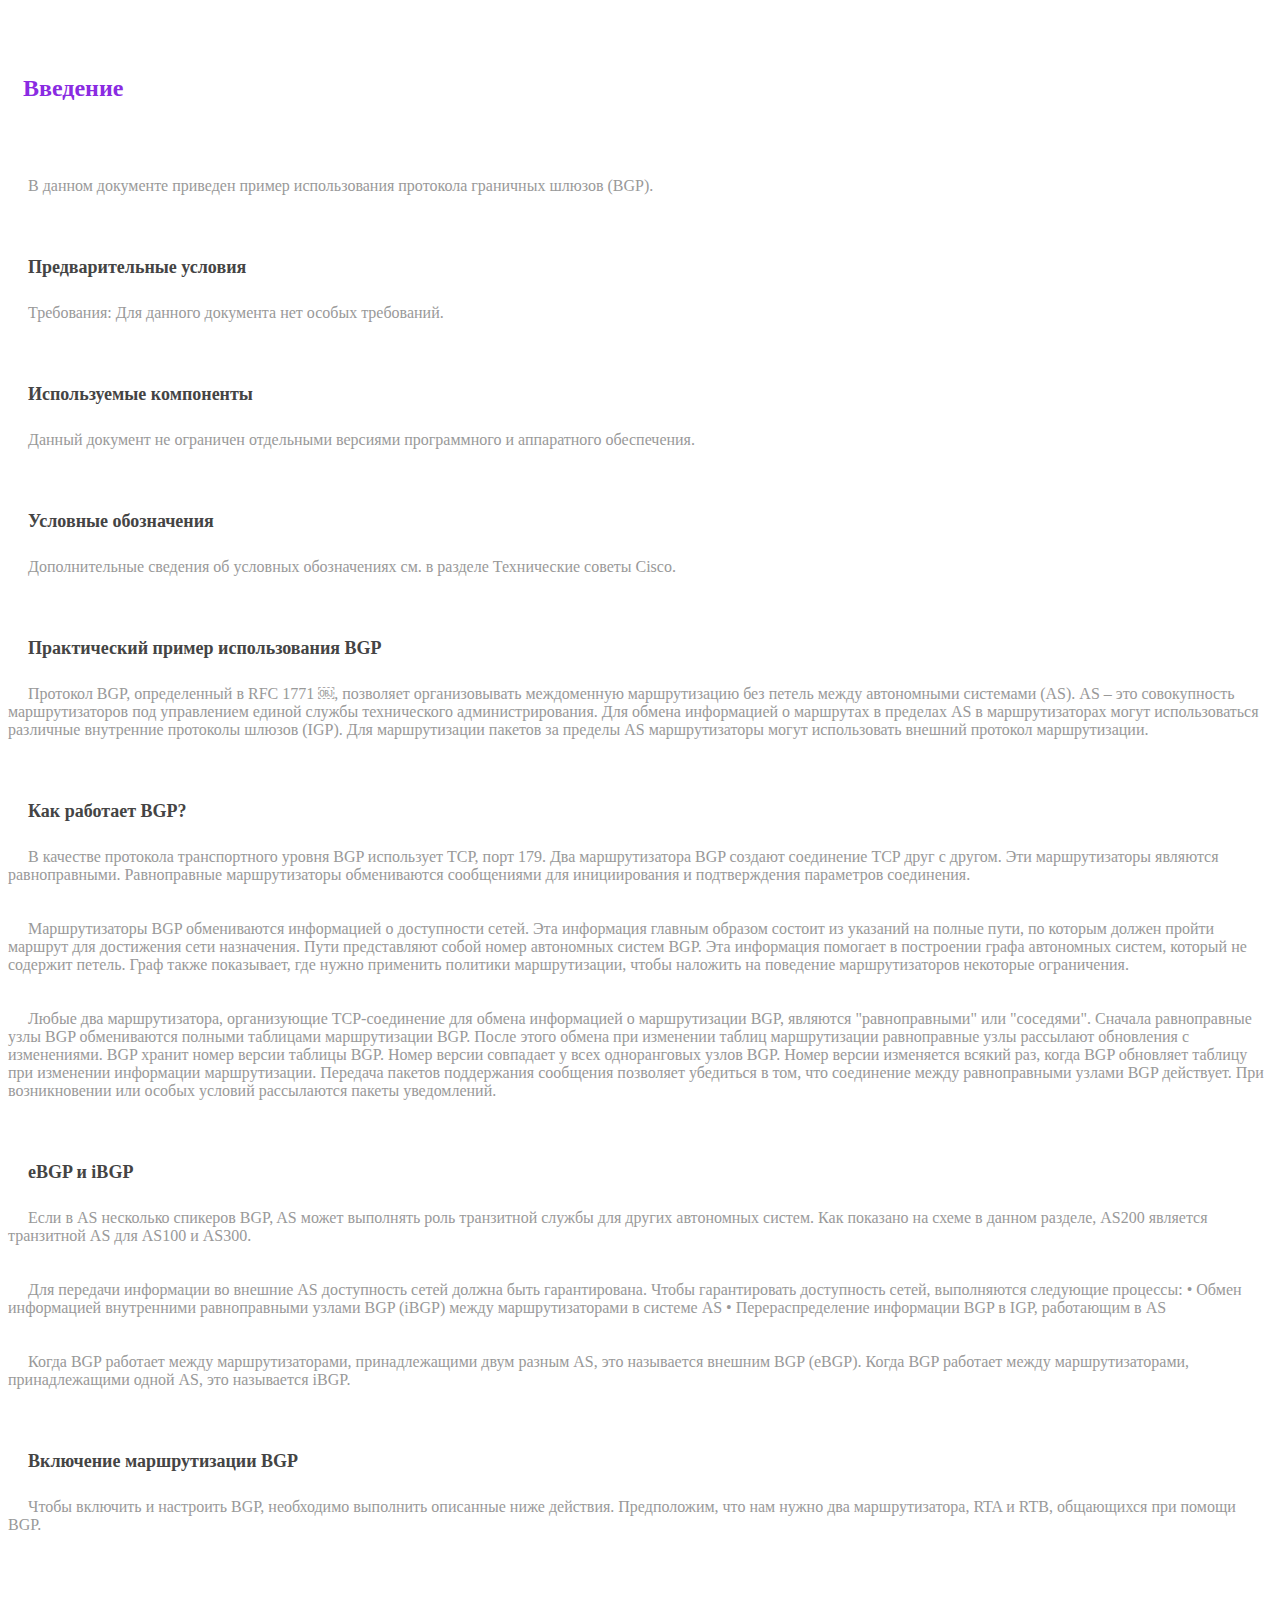
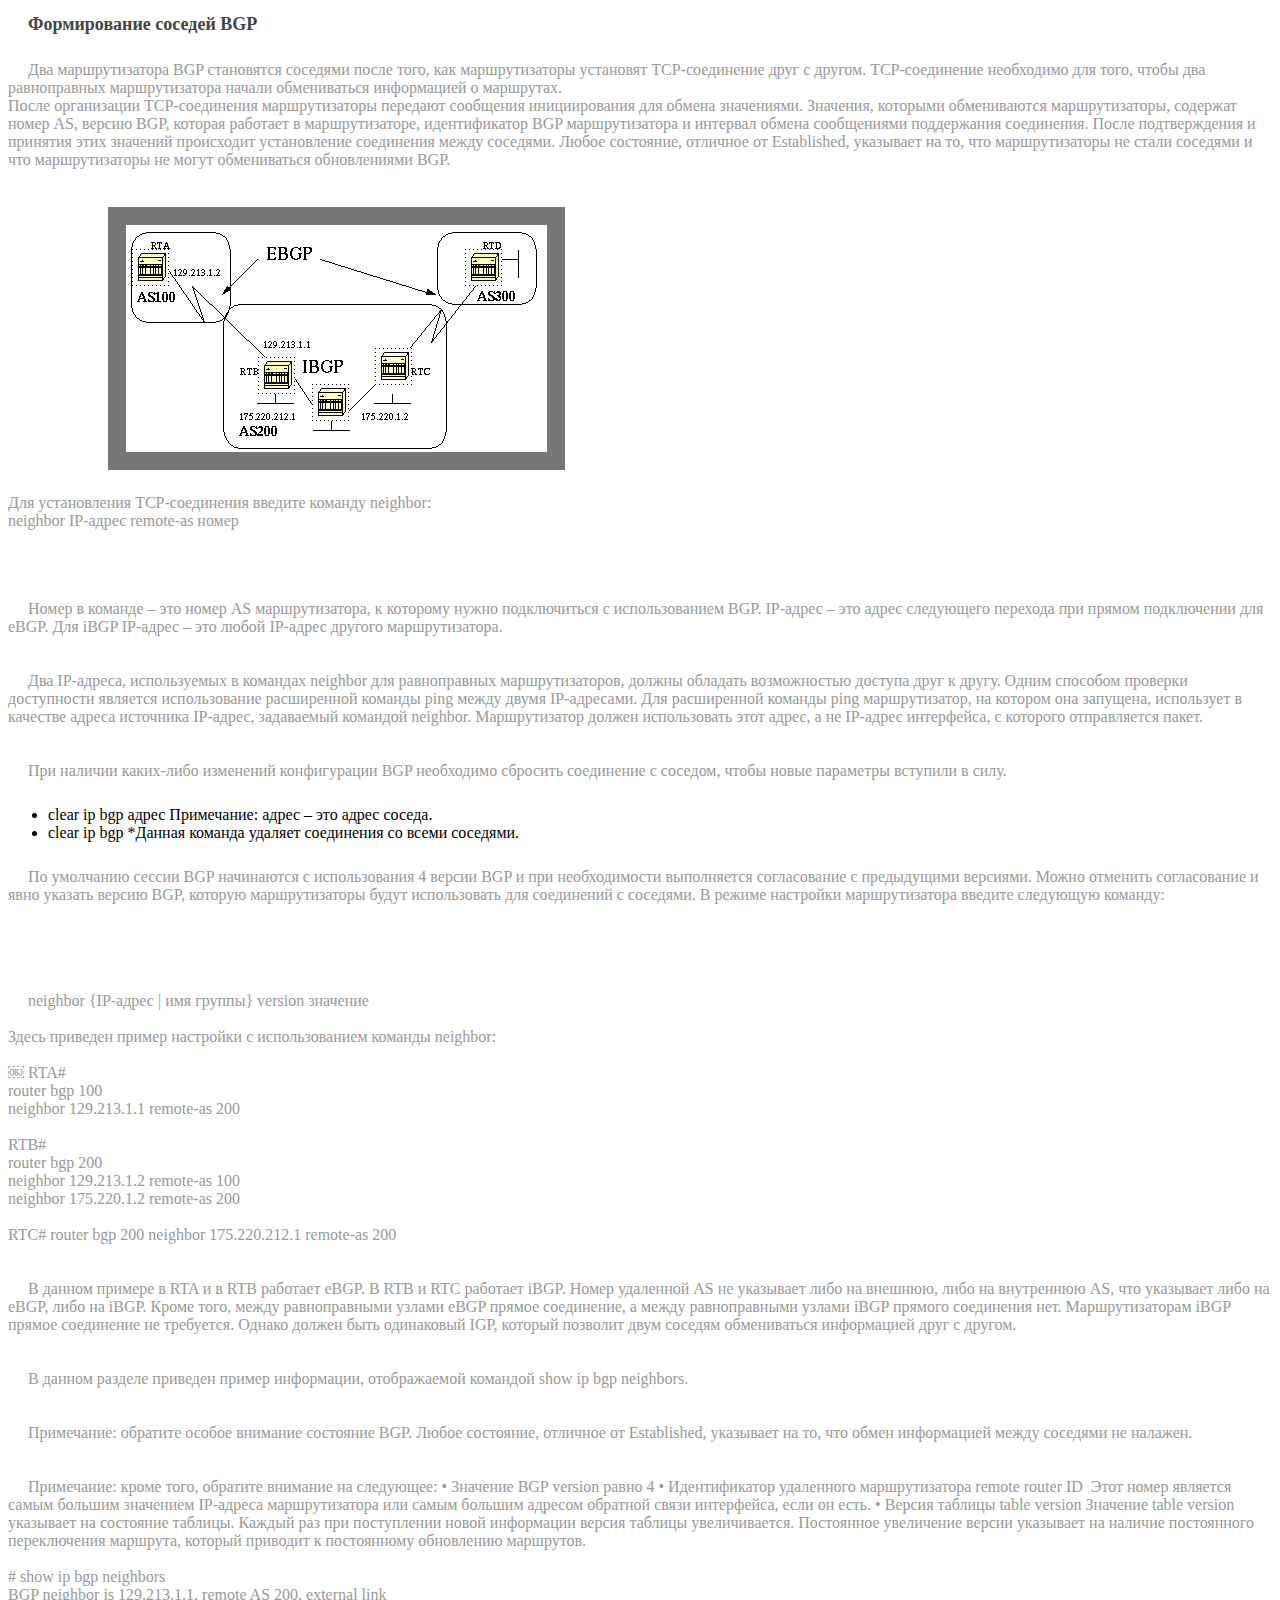
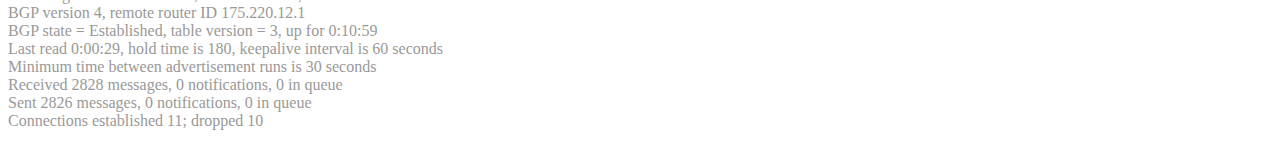
==== commit 05c41f84: "Merge and solved conflicts with meld" ====
--- a/index.html
+++ b/index.html
@@ -29,9 +29,8 @@
 <br/><br/>
 <b>Практический пример использования BGP</b>
 <br/>
-<img src="bgp-toc1.gif"  alt="img1" title="Пример реализации технологии BGP" /> 
-<br/>
-<p>Протокол BGP, определенный в RFC 1771 ￼, позволяет организовывать междоменную маршрутизацию без петель между автономными системами (AS). AS – это совокупность маршрутизаторов под управлением единой службы технического администрирования. Для обмена информацией о маршрутах в пределах AS в маршрутизаторах могут использоваться различные внутренние протоколы шлюзов (IGP). Для маршрутизации пакетов за пределы AS маршрутизаторы могут использовать внешний протокол маршрутизации.</p>
+
+<p>Протокол BGP, определенный в RFC 1771 ￼, позволяет организовывать междоменную маршрутизацию без петель между автономными системами (AS). AS – это совокупность маршрутизаторов под управлением единой службы технического администрирования. Для обмена информацией о маршрутах в пределах AS в маршрутизаторах могут использоваться различные внутренние протоколы шлюзов (IGP). Для маршрутизации пакетов за пределы AS маршрутизаторы могут использовать внешний протокол маршрутизации.</P>
 <br/><br/>
 <b>Как работает BGP?</b>
 <br/>
@@ -54,9 +53,11 @@
 <br/><br/>
 <b>Формирование соседей BGP</b>
 <br/>
-<p>Два маршрутизатора BGP становятся соседями после того, как маршрутизаторы установят TCP-соединение друг с другом. TCP-соединение необходимо для того, чтобы два равноправных маршрутизатора начали обмениваться информацией о маршрутах.</p><br/>
-<p>После организации TCP-соединения маршрутизаторы передают сообщения инициирования для обмена значениями. Значения, которыми обмениваются маршрутизаторы, содержат номер AS, версию BGP, которая работает в маршрутизаторе, идентификатор BGP маршрутизатора и интервал обмена сообщениями поддержания соединения. После подтверждения и принятия этих значений происходит установление соединения между соседями. Любое состояние, отличное от Established, указывает на то, что маршрутизаторы не стали соседями и что маршрутизаторы не могут обмениваться обновлениями BGP.</p><br/>
-<p>Для установления TCP-соединения введите команду neighbor:<br/>
+<p>Два маршрутизатора BGP становятся соседями после того, как маршрутизаторы установят TCP-соединение друг с другом. TCP-соединение необходимо для того, чтобы два равноправных маршрутизатора начали обмениваться информацией о маршрутах.<br/>
+После организации TCP-соединения маршрутизаторы передают сообщения инициирования для обмена значениями. Значения, которыми обмениваются маршрутизаторы, содержат номер AS, версию BGP, которая работает в маршрутизаторе, идентификатор BGP маршрутизатора и интервал обмена сообщениями поддержания соединения. После подтверждения и принятия этих значений происходит установление соединения между соседями. Любое состояние, отличное от Established, указывает на то, что маршрутизаторы не стали соседями и что маршрутизаторы не могут обмениваться обновлениями BGP.<br/><br/>
+<img src="bgp-toc2.gif"  alt="img1" title="Пример реализации технологии BGP" /> 
+<br/>
+Для установления TCP-соединения введите команду neighbor:<br/>
 neighbor IP-адрес remote-as номер</p><br/>
 
 <p>Номер в команде – это номер AS маршрутизатора, к которому нужно подключиться с использованием BGP. IP-адрес – это адрес следующего перехода при прямом подключении для eBGP. Для iBGP IP-адрес – это любой IP-адрес другого маршрутизатора.</p>
--- a/style.css
+++ b/style.css
@@ -13,4 +13,8 @@
     font-size: 18px;
     color: #444444;
     padding-left: 20px;
+}
+img {
+    border: 18px solid #777777;
+    margin: 20px 100px;
 }